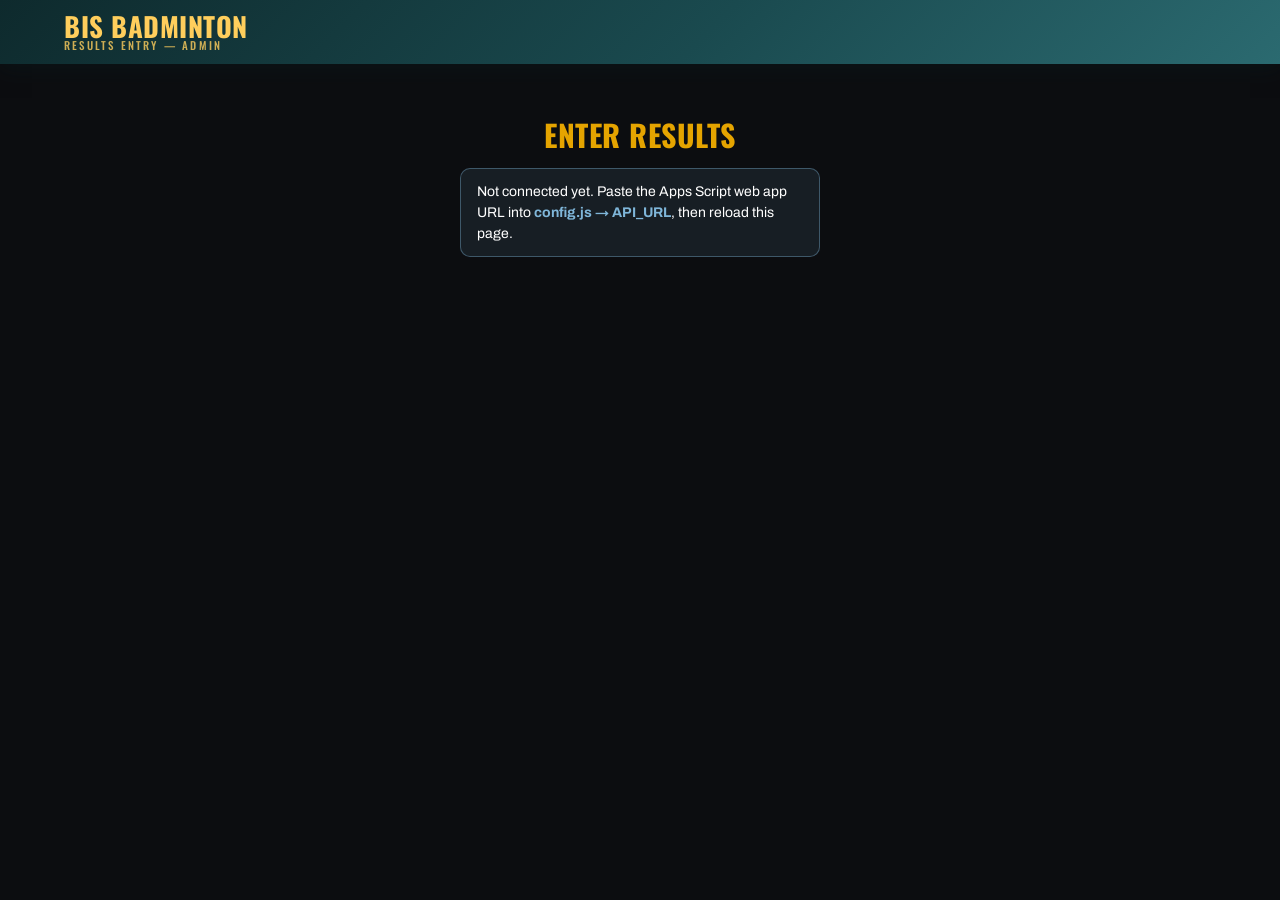
==== admin.html @ a0869723 "Add files via upload" ====
<!DOCTYPE html>
<html lang="en">
<head>
<meta charset="UTF-8">
<meta name="viewport" content="width=device-width, initial-scale=1.0, viewport-fit=cover">
<meta name="robots" content="noindex, nofollow">
<title>Badminton — Enter Results</title>
<link rel="icon" href="data:image/svg+xml,<svg xmlns='http://www.w3.org/2000/svg' viewBox='0 0 100 100'><text y='.9em' font-size='90'>🏸</text></svg>">
<link rel="stylesheet" href="styles.css">
<script src="config.js"></script>
<style>
  .page-wrap { max-width: 640px; padding-top: 16px; padding-bottom: 120px; }
  .adm-bar { display: flex; align-items: center; gap: 8px; margin-bottom: 14px; flex-wrap: wrap; }
  .adm-bar .refresh-bar { margin: 0; flex: 1; min-width: 0; }
  .btn {
    font-family: 'Oswald', sans-serif; font-weight: 600; letter-spacing: 1.2px; text-transform: uppercase;
    border-radius: 12px; border: 1px solid var(--border-court); background: var(--surface2); color: var(--white);
    padding: 12px 16px; font-size: 14px; cursor: pointer; -webkit-tap-highlight-color: transparent;
  }
  .btn:disabled { opacity: 0.5; }
  .btn.sm { padding: 7px 11px; font-size: 12px; border-radius: 9px; }
  .btn.gold { background: var(--gold); color: #0C0D10; border-color: var(--gold); }
  .btn.ghost { background: transparent; }
  .btn.danger { color: #FF8A8C; border-color: rgba(240,89,91,0.45); background: transparent; }
  .btn.block { width: 100%; padding: 15px 16px; font-size: 16px; }

  .pin-box { max-width: 360px; margin: 40px auto; text-align: center; }
  .pin-box input {
    width: 100%; font-size: 28px; letter-spacing: 8px; text-align: center; padding: 14px; margin: 16px 0 12px;
    border-radius: 12px; border: 1px solid var(--border-court); background: var(--surface); color: var(--white);
    font-family: 'Oswald', sans-serif;
  }
  .err { color: #FF8A8C; font-size: 14px; margin-top: 8px; min-height: 20px; }

  .cat-grid { display: grid; grid-template-columns: repeat(3, 1fr); gap: 7px; margin-bottom: 16px; }
  .cat-btn {
    text-align: left; padding: 9px 10px; border-radius: 11px; cursor: pointer; min-width: 0;
    background: var(--surface); border: 1px solid var(--border-court); color: var(--white);
    font-family: 'Archivo', sans-serif; -webkit-tap-highlight-color: transparent;
  }
  .cat-btn b { display: block; font-size: 15px; font-weight: 800; white-space: nowrap; }
  .cat-btn span { font-family: 'Oswald', sans-serif; font-size: 11px; letter-spacing: 1.2px; text-transform: uppercase; color: var(--dim); }
  .cat-btn.progress span { color: #FF8A8C; }
  .cat-btn.complete span { color: var(--gold-light); }
  .cat-btn.sel { border-color: var(--gold); box-shadow: 0 0 0 1px var(--gold) inset; background: rgba(229,164,0,0.10); }
  .cat-btn.postponed { opacity: 0.55; }

  .group-label {
    font-family: 'Oswald', sans-serif; font-size: 12px; font-weight: 600; letter-spacing: 2px;
    text-transform: uppercase; color: var(--gold-light); margin: 22px 0 10px;
  }
  .ecard { background: var(--surface); border: 1px solid var(--border-court); border-radius: 14px; padding: 13px; margin-bottom: 12px; }
  .ecard.editing { border-color: var(--gold); box-shadow: 0 0 0 1px rgba(229,164,0,0.4); }
  .ecard-meta { font-family: 'Oswald', sans-serif; font-size: 12px; letter-spacing: 1.3px; text-transform: uppercase; color: var(--dim); margin-bottom: 9px; display: flex; gap: 8px; }
  .ecard-meta b { color: var(--white); font-weight: 600; }
  .ecard-meta .right { margin-left: auto; }
  .hint { font-size: 12px; color: var(--dim); margin: 0 0 7px 2px; }
  .pbtn {
    display: flex; align-items: center; gap: 10px; width: 100%; min-height: 54px;
    padding: 10px 14px; border-radius: 12px; cursor: pointer; text-align: left;
    background: var(--bg); border: 1px solid rgba(255,255,255,0.12); color: var(--white);
    font-family: 'Archivo', sans-serif; font-size: 17px; font-weight: 700; -webkit-tap-highlight-color: transparent;
  }
  .pbtn + .pbtn { margin-top: 8px; }
  .pbtn .nm { flex: 1; min-width: 0; overflow-wrap: anywhere; }
  .pbtn.sel { background: rgba(255,206,92,0.16); border: 2px solid var(--gold); }
  .pbtn.dim { opacity: 0.45; }
  .pbtn .chk { width: 24px; color: var(--gold); font-weight: 900; flex-shrink: 0; }
  .editor { margin-top: 12px; padding-top: 12px; border-top: 1px dashed var(--border-court); }
  .seg { display: flex; gap: 6px; margin-bottom: 12px; }
  .seg button { flex: 1; }
  .seg .on { background: rgba(229,164,0,0.18); border-color: var(--gold); color: var(--gold-light); }
  .score-row { display: flex; align-items: center; gap: 10px; margin-bottom: 12px; }
  .score-row label { font-size: 12px; color: var(--dim); display: block; margin-bottom: 4px; }
  .score-row .f { flex: 1; }
  .score-row input {
    width: 100%; font-family: 'Oswald', sans-serif; font-size: 24px; text-align: center; padding: 10px 6px;
    border-radius: 10px; border: 1px solid var(--border-court); background: var(--bg); color: var(--white);
  }
  .score-row .dash { font-family: 'Oswald', sans-serif; font-size: 24px; color: var(--dim); padding-top: 18px; }
  .row-btns { display: flex; gap: 8px; margin-top: 10px; }
  .row-btns .btn { flex: 1; }
  .linkish { background: none; border: none; color: var(--dim); text-decoration: underline; font-size: 13px; margin-top: 12px; cursor: pointer; padding: 6px 0; font-family: 'Archivo', sans-serif; }
  .problem { color: #FF8A8C; font-size: 13px; margin-bottom: 8px; }
  .done-actions { display: flex; gap: 8px; margin-top: 10px; }
  .done-actions .btn { flex: 1; }
  .auto-note { font-size: 12px; color: var(--dim); margin-top: 8px; }

  .toast {
    position: fixed; left: 12px; right: 12px; bottom: calc(14px + env(safe-area-inset-bottom)); z-index: 200;
    max-width: 616px; margin: 0 auto; background: #1E2A22; border: 1px solid rgba(34,184,114,0.6);
    border-radius: 14px; padding: 12px 14px; display: flex; align-items: center; gap: 10px;
    box-shadow: 0 8px 30px rgba(0,0,0,0.5); font-size: 14px;
  }
  .toast.bad { background: #2A1A1B; border-color: rgba(240,89,91,0.6); }
  .toast .msg { flex: 1; }
  .busy-veil { position: fixed; inset: 0; background: rgba(0,0,0,0.35); z-index: 150; display: none; }
  .busy-veil.on { display: block; }
  details.issues { background: rgba(240,89,91,0.08); border: 1px solid rgba(240,89,91,0.35); border-radius: 10px; padding: 10px 12px; margin-bottom: 14px; font-size: 13px; }
  details.issues summary { cursor: pointer; font-weight: 700; }
  details.issues div { margin-top: 6px; color: var(--white); }
  details.info { background: rgba(127,182,217,0.08); border-color: rgba(127,182,217,0.35); }
</style>
</head>
<body>
<header class="site-header"><div class="header-inner">
  <a class="header-logo" href="index.html">BIS Badminton<span>Results entry — admin</span></a>
</div></header>

<div class="page-wrap" id="app"></div>
<div class="busy-veil" id="veil"></div>
<div id="toast-slot"></div>

<script src="seed.js"></script>
<script src="engine.js"></script>
<script src="app.js"></script>
<script>
var C = APP.C, esc = APP.esc;
var PIN_KEY = 'bisbad_pin', CAT_KEY = 'bisbad_admin_cat';
var PIN = APP.lsGet(PIN_KEY) || '';
var DATA = null, MODEL = null, SOURCE = '';
var CAT = APP.lsGet(CAT_KEY) || '';
var EDIT = null;          // { id, winner, outcome, w, l }
var BUSY = false;
var app = document.getElementById('app');

// ── server calls ─────────────────────────────────────────────────────
function post(body) {
  body.pin = PIN;
  return fetch(C.API_URL, {
    method: 'POST', redirect: 'follow',
    headers: { 'Content-Type': 'text/plain;charset=utf-8' },
    body: JSON.stringify(body)
  }).then(function (r) { if (!r.ok) throw new Error('HTTP ' + r.status); return r.json(); });
}

function setBusy(on) { BUSY = on; document.getElementById('veil').className = 'busy-veil' + (on ? ' on' : ''); }

function refresh(quiet) {
  if (BUSY) return Promise.resolve();
  return APP.load().then(function (res) {
    if (EDIT && quiet) return;            // never re-render under someone's thumb
    DATA = res.data; SOURCE = res.source;
    draw();
  });
}

// ── PIN ──────────────────────────────────────────────────────────────
function drawPin(msg) {
  app.innerHTML =
    '<div class="pin-box"><div class="page-title" style="font-size:30px">Enter Results</div>' +
    (C.API_URL ? '<div class="hint">Admin PIN (from the Config tab of the Google Sheet)</div>' +
      '<input id="pin" type="password" inputmode="numeric" autocomplete="one-time-code" maxlength="12">' +
      '<button class="btn gold block" id="unlock">Unlock</button><div class="err" id="pin-err">' + esc(msg || '') + '</div>'
    : '<div class="notice" style="text-align:left">Not connected yet. Paste the Apps Script web app URL into <b>config.js → API_URL</b>, then reload this page.</div>') +
    '</div>';
  if (!C.API_URL) return;
  var inp = document.getElementById('pin');
  inp.focus();
  function go() {
    var v = inp.value.trim();
    if (!v) return;
    PIN = v;
    document.getElementById('unlock').disabled = true;
    document.getElementById('pin-err').textContent = 'Checking…';
    post({ action: 'ping' }).then(function (r) {
      if (r.ok) { APP.lsSet(PIN_KEY, PIN); DATA = r.data; SOURCE = 'live'; draw(); }
      else { PIN = ''; drawPin(r.error || 'Wrong PIN'); }
    }).catch(function () { PIN = ''; drawPin('Could not reach the Google Sheet. Check the connection and try again.'); });
  }
  document.getElementById('unlock').onclick = go;
  inp.onkeydown = function (e) { if (e.key === 'Enter') go(); };
}

// ── MAIN VIEW ────────────────────────────────────────────────────────
function draw() {
  if (!PIN || !C.API_URL) return drawPin();
  MODEL = BADM.build(DATA);
  var cats = MODEL.categories.filter(function (c) { return c.kind === 'bracket'; });
  if (!CAT || !MODEL.byName[CAT.toLowerCase()] || MODEL.byName[CAT.toLowerCase()].kind !== 'bracket') {
    var live = cats.filter(function (c) { return c.state === 'progress'; })[0];
    var next = cats.filter(function (c) { return c.state === 'upcoming'; })[0];
    CAT = (live || next || cats[0]).name;
  }
  var cat = MODEL.byName[CAT.toLowerCase()];

  var h = '';
  h += '<div class="adm-bar"><div class="refresh-bar"><span class="live-dot ' + (SOURCE === 'live' ? '' : 'err') + '"></span><span>' +
    (SOURCE === 'live' ? 'Connected · ' + new Date().toLocaleTimeString([], { hour: 'numeric', minute: '2-digit' }) : 'Not connected — showing last copy') +
    '</span></div><button class="btn sm ghost" id="reload">↻ Refresh</button><a class="btn sm ghost" href="index.html" style="text-decoration:none">Site</a></div>';

  // Sheet problems (houses summarised)
  var errs = MODEL.issues.filter(function (i) { return i.level === 'error' && !/has no house, so/.test(i.msg); });
  var noHouse = MODEL.issues.filter(function (i) { return /has no house yet/.test(i.msg); });
  if (errs.length) {
    h += '<details class="issues" open><summary>⚠️ ' + errs.length + ' problem' + (errs.length > 1 ? 's' : '') + ' in the Sheet</summary>' +
      errs.map(function (i) { return '<div>• ' + esc((i.category ? i.category + ': ' : '') + i.msg) + '</div>'; }).join('') + '</details>';
  }
  if (noHouse.length) {
    h += '<details class="issues info"><summary>🏠 ' + noHouse.length + ' player' + (noHouse.length > 1 ? 's' : '') + ' still need a house in the Sheet</summary>' +
      noHouse.map(function (i) { return '<div>• ' + esc(i.category + ': ' + i.msg.replace(' has no house yet.', '')) + '</div>'; }).join('') +
      '<div style="color:var(--dim)">Results can still be entered. Points only count once the house is filled in.</div></details>';
  }

  h += '<div class="cat-grid">' + cats.map(function (c) {
    var sub = c.state === 'postponed' ? 'Postponed' : c.state === 'complete' ? 'Done ✓' : c.played + '/' + c.total;
    var t = c.state === 'postponed' || c.state === 'complete' ? '' : String(c.session || '').replace(/\s*(AM|PM|Noon)$/i, '');
    return '<button class="cat-btn ' + c.state + (c.name === CAT ? ' sel' : '') + '" data-cat="' + esc(c.name) + '"><b>' + esc(c.name) + '</b><span>' +
      (t ? esc(t) + ' · ' : '') + sub + '</span></button>';
  }).join('') + '</div>';

  h += catView(cat);
  app.innerHTML = h;
  wire();
}

function catView(c) {
  var h = '<div class="cat-card"><div class="cat-card-top"><span class="cat-card-name">' + esc(c.name) + '</span>' + APP.stateBadge(c) + '</div>' +
    '<div class="cat-card-info">' + c.played + ' of ' + c.total + ' matches entered</div></div>';
  if (c.postponed) {
    return h + '<div class="notice">This category is marked <b>POSTPONED</b> in the Categories tab of the Sheet. Clear that cell when it is rescheduled to enter results here.</div>';
  }
  if (c.state === 'complete') {
    h += '<div class="podium">' + c.podium.map(function (p) {
      return '<div class="pod p' + p.pos + '"><span class="md">' + APP.medal(p.pos) + '</span><span class="who"><span class="nm">' + APP.pname(p.player) +
        '</span><span class="sub">' + (p.player.house || 'House not set') + '</span></span><span class="pt">+' + p.pts + '</span></div>';
    }).join('') + '</div>';
  }
  var ready = c.matches.filter(function (m) { return m.status === 'ready'; });
  var waiting = c.matches.filter(function (m) { return m.status === 'waiting'; });
  var done = c.matches.filter(function (m) { return m.status === 'done'; });

  h += '<div class="group-label">Ready to play (' + ready.length + ')</div>';
  h += ready.length ? ready.map(readyCard).join('') : '<div class="empty">' + (c.state === 'complete' ? 'Category finished 🎉' : 'Nothing ready — waiting on results below.') + '</div>';
  if (waiting.length) {
    h += '<div class="group-label">Waiting for earlier results (' + waiting.length + ')</div>';
    h += '<div class="match-list">' + waiting.map(function (m) { return APP.matchCard(m); }).join('') + '</div>';
  }
  if (done.length) {
    h += '<div class="group-label">Done (' + done.length + ')</div>';
    h += done.slice().reverse().map(function (m) {
      return EDIT && EDIT.id === m.id ? readyCard(m) : doneCard(m);
    }).join('');
  }
  return h;
}

function ruleText(m) { return m.rk === '3p' ? '' : APP.roundRule(m.rk); }

function readyCard(m) {
  var ed = EDIT && EDIT.id === m.id ? EDIT : null;
  var h = '<div class="ecard' + (ed ? ' editing' : '') + '" id="card-' + esc(m.id) + '">' +
    '<div class="ecard-meta"><b>' + esc(m.label) + '</b><span>' + esc(m.rk === 'f' || m.rk === '3p' ? '' : m.round) + '</span><span class="right">' + esc(ruleText(m)) + '</span></div>';
  if (m.problem) h += '<div class="problem">⚠️ ' + esc(m.problem) + ' Enter the correct result.</div>';
  h += '<div class="hint">Tap the winner</div>';
  ['a', 'b'].forEach(function (k) {
    var p = m[k];
    var sel = ed && ed.outcome !== 'double' && ed.winner && BADM.key(ed.winner) === p.key;
    var dim = ed && ed.winner && !sel;
    h += '<button class="pbtn' + (sel ? ' sel' : '') + (dim ? ' dim' : '') + '" data-pick="' + esc(m.id) + '" data-name="' + esc(p.name) + '">' +
      '<span class="chk">' + (sel ? '✓' : '') + '</span><span class="nm ' + APP.hcls(p.house) + '">' + esc(p.name) + '</span>' + APP.houseTag(p.house) + '</button>';
  });
  if (ed && ed.winner) h += editor(m, ed);
  else if (ed && ed.outcome === 'double') h += doubleEditor(m);
  else h += '<button class="linkish" data-double="' + esc(m.id) + '">Neither player turned up</button>';
  return h + '</div>';
}

function editor(m, ed) {
  var loser = BADM.key(m.a.name) === BADM.key(ed.winner) ? m.b : m.a;
  return '<div class="editor">' +
    '<div class="seg"><button class="btn sm' + (ed.outcome === 'played' ? ' on' : '') + '" data-outcome="played">Played</button>' +
    '<button class="btn sm' + (ed.outcome === 'walkover' ? ' on' : '') + '" data-outcome="walkover">Walkover</button></div>' +
    (ed.outcome === 'played'
      ? '<div class="score-row"><div class="f"><label>' + esc(firstName(ed.winner)) + ' (winner)</label><input id="sw" type="number" inputmode="numeric" pattern="[0-9]*" min="0" max="30" placeholder="—" value="' + esc(ed.w) + '"></div>' +
        '<div class="dash">–</div><div class="f"><label>' + esc(firstName(loser.name)) + '</label><input id="sl" type="number" inputmode="numeric" pattern="[0-9]*" min="0" max="30" placeholder="—" value="' + esc(ed.l) + '"></div></div>' +
        '<div class="hint">Score is optional — leave blank if you don\'t have it.</div>'
      : '<div class="hint">' + esc(loser.name) + ' did not turn up / could not play. ' + esc(ed.winner) + ' goes through.</div>') +
    '<div class="err" id="edit-err"></div>' +
    '<button class="btn gold block" id="save">Save · ' + esc(ed.winner) + ' wins</button>' +
    '<div class="row-btns"><button class="btn ghost" id="cancel">Cancel</button></div></div>';
}

function doubleEditor(m) {
  return '<div class="editor"><div class="hint">Both players absent: nobody goes through from ' + esc(m.label) +
    '. Their next opponent will go through automatically.</div><div class="err" id="edit-err"></div>' +
    '<button class="btn gold block" id="save">Save · neither player turned up</button>' +
    '<div class="row-btns"><button class="btn ghost" id="cancel">Cancel</button></div></div>';
}

function doneCard(m) {
  var h = '<div class="ecard" id="card-' + esc(m.id) + '">' + APP.matchCard(m).replace('class="mcard', 'style="border:none;padding:0;background:none" class="mcard');
  if (m.hasStored) {
    h += '<div class="done-actions"><button class="btn sm" data-change="' + esc(m.id) + '">Change</button>' +
      '<button class="btn sm danger" data-undo="' + esc(m.id) + '">Undo</button></div>';
  } else {
    h += '<div class="auto-note">Decided automatically (' + (m.how === 'empty' ? 'no players' : 'opponent had a bye / no-show') + ').</div>';
  }
  return h + '</div>';
}

function firstName(n) { return String(n || '').split(' ')[0]; }

// ── interactions ─────────────────────────────────────────────────────
function wire() {
  var rl = document.getElementById('reload');
  if (rl) rl.onclick = function () { EDIT = null; refresh(false); };
  app.querySelectorAll('[data-cat]').forEach(function (b) {
    b.onclick = function () {
      CAT = b.getAttribute('data-cat'); APP.lsSet(CAT_KEY, CAT); EDIT = null; draw();
      window.scrollTo({ top: 0 });
    };
  });
  app.querySelectorAll('[data-pick]').forEach(function (b) {
    b.onclick = function () {
      var id = b.getAttribute('data-pick'), name = b.getAttribute('data-name');
      if (EDIT && EDIT.id === id && EDIT.winner === name) return;
      var keep = EDIT && EDIT.id === id ? EDIT : null;
      EDIT = { id: id, winner: name, outcome: keep && keep.outcome !== 'double' ? keep.outcome : 'played', w: keep ? keep.w : '', l: keep ? keep.l : '' };
      draw(); scrollToCard(id);
    };
  });
  app.querySelectorAll('[data-double]').forEach(function (b) {
    b.onclick = function () { EDIT = { id: b.getAttribute('data-double'), winner: '', outcome: 'double', w: '', l: '' }; draw(); scrollToCard(EDIT.id); };
  });
  app.querySelectorAll('[data-outcome]').forEach(function (b) {
    b.onclick = function () { keepScores(); EDIT.outcome = b.getAttribute('data-outcome'); draw(); scrollToCard(EDIT.id); };
  });
  app.querySelectorAll('[data-change]').forEach(function (b) {
    b.onclick = function () { changeResult(b.getAttribute('data-change')); };
  });
  app.querySelectorAll('[data-undo]').forEach(function (b) {
    b.onclick = function () { undo(b.getAttribute('data-undo')); };
  });
  var cancel = document.getElementById('cancel');
  if (cancel) cancel.onclick = function () { EDIT = null; draw(); };
  var save = document.getElementById('save');
  if (save) save.onclick = doSave;
}

function scrollToCard(id) {
  var el = document.getElementById('card-' + id);
  if (el && el.scrollIntoView) el.scrollIntoView({ block: 'nearest', behavior: 'smooth' });
}

function keepScores() {
  var w = document.getElementById('sw'), l = document.getElementById('sl');
  if (w) EDIT.w = w.value.trim();
  if (l) EDIT.l = l.value.trim();
}

function rowOf(id) {
  for (var i = 0; i < DATA.matches.length; i++) if (DATA.matches[i].match_id === id) return DATA.matches[i];
  return {};
}

// Later matches whose saved results would be wiped by this change.
function affected(m, newWinnerKey, newDouble) {
  var cur = m.decided ? (m.how === 'double' || m.how === 'empty' ? 'none' : m.winner.key) : 'undecided';
  var next = newDouble ? 'none' : newWinnerKey;
  if (cur === next) return [];
  return BADM.dependents(MODEL, m.id).filter(function (d) { return d.hasStored; });
}

function describe(d) {
  if (d.how === 'double') return d.label + ' (both absent)';
  return d.label + ' (' + (d.winner && d.winner.name ? d.winner.name + ' won' : 'result') + ')';
}

function doSave() {
  if (!EDIT) return;
  keepScores();
  var m = MODEL.matchById[EDIT.id];
  var errEl = document.getElementById('edit-err');
  var body = { action: 'setResult', matchId: m.id, outcome: EDIT.outcome, expect: BADM.storedSig(rowOf(m.id)) };
  if (EDIT.outcome !== 'double') body.winner = EDIT.winner;
  if (EDIT.outcome === 'played') {
    var chk = BADM.checkScore(m.rk, EDIT.w, EDIT.l);
    if (!chk.ok) { errEl.textContent = chk.error; return; }
    if (chk.warn && !confirm(chk.warn + '\n\nSave anyway?')) return;
    if (!chk.empty) { body.wPts = Number(EDIT.w); body.lPts = Number(EDIT.l); }
  }
  var deps = affected(m, EDIT.outcome === 'double' ? null : BADM.key(EDIT.winner), EDIT.outcome === 'double');
  if (deps.length && !confirm('This changes who goes through, so these later results will be cleared and need re-entering:\n\n• ' +
      deps.map(describe).join('\n• ') + '\n\nContinue?')) return;
  send(body);
}

function changeResult(id) {
  var m = MODEL.matchById[id];
  if (m.how === 'double') EDIT = { id: id, winner: '', outcome: 'double', w: '', l: '' };
  else EDIT = { id: id, winner: m.winner.name, outcome: m.how === 'walkover' ? 'walkover' : 'played', w: m.wPts === null ? '' : String(m.wPts), l: m.lPts === null ? '' : String(m.lPts) };
  draw();
  scrollToCard(id);
}

function undo(id) {
  var m = MODEL.matchById[id];
  var deps = BADM.dependents(MODEL, id).filter(function (d) { return d.hasStored; });
  var msg = 'Undo ' + m.category + ' ' + m.label + ' (' + (m.how === 'double' ? 'both absent' : m.winner.name + ' won') + ')?';
  if (deps.length) msg += '\n\nThese later results depend on it and will also be cleared:\n• ' + deps.map(describe).join('\n• ');
  if (!confirm(msg)) return;
  send({ action: 'clearResult', matchId: id, expect: BADM.storedSig(rowOf(id)) });
}

function send(body) {
  document.getElementById('toast-slot').innerHTML = '';   // an old toast's Undo must not be tappable mid-save
  setBusy(true);
  var save = document.getElementById('save');
  if (save) { save.disabled = true; save.textContent = 'Saving…'; }
  post(body).then(function (r) {
    setBusy(false);
    if (r.code === 'PIN' || r.code === 'NOPIN') { APP.lsDel(PIN_KEY); PIN = ''; drawPin(r.error); return; }
    if (r.data) { DATA = r.data; SOURCE = 'live'; }
    if (r.ok) {
      var id = body.matchId;
      EDIT = null; draw();
      var extra = r.cleared && r.cleared.length ? ' · cleared ' + r.cleared.map(function (c) { return c.label; }).join(', ') : '';
      toast('✓ Saved — ' + (r.message || '') + extra, body.action === 'setResult' ? id : null);
    } else if (r.code === 'STALE') {
      EDIT = null; draw();
      toast(r.error, null, true);
    } else {
      if (save) { save.disabled = false; save.textContent = 'Try again'; }
      var e = document.getElementById('edit-err');
      if (e) e.textContent = r.error || 'Not saved.'; else toast(r.error || 'Not saved.', null, true);
    }
  }).catch(function () {
    setBusy(false);
    if (save) { save.disabled = false; save.textContent = 'Try again'; }
    var e = document.getElementById('edit-err');
    var msg = 'Not saved — no connection. Check your signal and tap again.';
    if (e) e.textContent = msg; else toast(msg, null, true);
  });
}

var toastTimer = null;
function toast(msg, undoId, bad) {
  var slot = document.getElementById('toast-slot');
  slot.innerHTML = '<div class="toast' + (bad ? ' bad' : '') + '"><span class="msg">' + esc(msg) + '</span>' +
    (undoId ? '<button class="btn sm" id="t-undo">Undo</button>' : '') + '<button class="btn sm ghost" id="t-x">✕</button></div>';
  document.getElementById('t-x').onclick = function () { slot.innerHTML = ''; };
  var u = document.getElementById('t-undo');
  if (u) u.onclick = function () { slot.innerHTML = ''; undo(undoId); };
  clearTimeout(toastTimer);
  toastTimer = setTimeout(function () { slot.innerHTML = ''; }, bad ? 12000 : 8000);
}

// ── start ────────────────────────────────────────────────────────────
if (PIN && C.API_URL) { app.innerHTML = '<div class="empty" style="margin-top:30px">Loading…</div>'; refresh(false); }
else drawPin();
setInterval(function () { if (PIN && !document.hidden && !EDIT && !BUSY) refresh(true); }, 30000);
document.addEventListener('visibilitychange', function () { if (!document.hidden && PIN && !EDIT && !BUSY) refresh(true); });
</script>
</body>
</html>
---- styles.css ----
@import url('https://fonts.googleapis.com/css2?family=Oswald:wght@400;500;600;700&family=Archivo:wght@400;500;600;700;800;900&display=swap');

/* Same system as the Football site; the green is swapped for a muted
   court-teal so no house colour dominates. */
:root {
  --gold: #E5A400;
  --gold-light: #FFCE5C;
  --gold-dark: #A87400;

  --court-dark: #0E2A2D;
  --court: #1A4A4F;
  --court-light: #2B6A70;

  /* House colours — identical across all BIS sites */
  --alpha: #F0595B;
  --beta:  #22B872;
  --gamma: #3596DE;

  --bg: #0C0D10;
  --surface: #15181C;
  --surface2: #1B1F24;
  --border: rgba(229,164,0,0.20);
  --border-soft: rgba(255,255,255,0.10);
  --border-court: rgba(126,172,175,0.30);
  --line-court: rgba(126,172,175,0.18);

  --text: #FFFFFF;
  --dim: #8E97A3;
  --white: #FFFFFF;
  --live: #F0595B;
  --info: #7FB6D9;
}

* { margin: 0; padding: 0; box-sizing: border-box; }
html { -webkit-text-size-adjust: 100%; }
body {
  font-family: 'Archivo', sans-serif;
  background: var(--bg);
  color: var(--text);
  min-height: 100vh;
  line-height: 1.5;
  -webkit-font-smoothing: antialiased;
  overflow-x: hidden;
}
a { color: inherit; }

/* ── HEADER ── */
.site-header {
  background: linear-gradient(135deg, var(--court-dark) 0%, var(--court) 55%, var(--court-light) 100%);
  position: sticky; top: 0; z-index: 100;
  box-shadow: 0 4px 20px rgba(8,26,28,0.5);
}
.header-inner {
  max-width: 1200px; margin: 0 auto; padding: 12px 24px;
  display: flex; align-items: center; gap: 20px;
}
.header-logo {
  font-family: 'Oswald', sans-serif;
  font-size: 27px; font-weight: 700; color: var(--gold-light);
  letter-spacing: 0.5px; line-height: 1.05; text-transform: uppercase; text-decoration: none;
}
.header-logo span {
  display: block; font-size: 11px; font-weight: 500; letter-spacing: 2.2px;
  text-transform: uppercase; color: rgba(255,206,92,0.8);
}
.header-date {
  font-family: 'Oswald', sans-serif; font-size: 12px; font-weight: 400;
  letter-spacing: 1.6px; text-transform: uppercase; color: rgba(255,255,255,0.85);
  margin-left: auto; text-align: right; line-height: 1.5;
}

/* ── NAV ── */
.site-nav { background: var(--surface); border-bottom: 2px solid var(--border-court); }
.nav-inner { max-width: 1200px; margin: 0 auto; padding: 0 24px; display: flex; gap: 4px; }
.nav-link {
  font-family: 'Oswald', sans-serif; font-size: 13px; font-weight: 500;
  letter-spacing: 1.6px; text-transform: uppercase; color: var(--white);
  text-decoration: none; padding: 14px 18px;
  border-bottom: 3px solid transparent; transition: all 0.2s; white-space: nowrap;
}
.nav-link:hover { color: var(--gold-light); border-bottom-color: rgba(229,164,0,0.45); }
.nav-link.active { color: var(--gold); font-weight: 600; border-bottom-color: var(--gold); }

/* ── PAGE ── */
.page-wrap { max-width: 1200px; margin: 0 auto; padding: 30px 24px 70px; }
.page-title {
  font-family: 'Oswald', sans-serif; font-size: 40px; font-weight: 700;
  color: var(--gold); letter-spacing: 0.5px; line-height: 1;
  text-transform: uppercase; margin-bottom: 18px;
}
.page-subtitle {
  font-size: 13px; color: var(--dim); letter-spacing: 1.2px;
  text-transform: uppercase; margin: -10px 0 22px;
}

.refresh-bar {
  display: flex; align-items: center; gap: 8px; margin: -6px 0 22px;
  font-family: 'Oswald', sans-serif; font-size: 11px; letter-spacing: 1.4px;
  text-transform: uppercase; color: var(--dim);
}
.live-dot { width: 8px; height: 8px; border-radius: 50%; background: var(--beta); flex-shrink: 0; animation: pulse 2s infinite; }
.live-dot.off { background: var(--dim); animation: none; }
.live-dot.err { background: var(--live); }
@keyframes pulse { 0%,100% { opacity: 1; } 50% { opacity: 0.35; } }

/* ── SECTION BAR ── */
.section-head {
  background: linear-gradient(135deg, #132E31, #193D41);
  border-left: 3px solid var(--gold);
  border-radius: 8px;
  font-family: 'Oswald', sans-serif;
  font-size: 14px; font-weight: 600; letter-spacing: 2.2px;
  text-transform: uppercase; color: var(--gold-light);
  padding: 13px 16px; margin: 42px 0 16px;
  display: flex; align-items: center; gap: 10px;
}
.section-head.first { margin-top: 0; }
.section-head .aside {
  margin-left: auto; font-size: 11px; font-weight: 500; letter-spacing: 1.4px; color: var(--dim);
}
.section-head a.aside { color: var(--gold-light); text-decoration: none; }

/* ── HOUSE COLOURS ── */
.h-Alpha { color: var(--alpha); }
.h-Beta  { color: var(--beta); }
.h-Gamma { color: var(--gamma); }
.h-none  { color: var(--white); }

.house-tag {
  font-family: 'Oswald', sans-serif; font-size: 10px; font-weight: 600;
  letter-spacing: 1.2px; text-transform: uppercase;
  padding: 2px 7px; border-radius: 6px; white-space: nowrap; flex-shrink: 0;
}
.ht-Alpha { background: rgba(240,89,91,0.16);  color: var(--alpha); border: 1px solid rgba(240,89,91,0.4); }
.ht-Beta  { background: rgba(34,184,114,0.16); color: var(--beta);  border: 1px solid rgba(34,184,114,0.4); }
.ht-Gamma { background: rgba(53,150,222,0.16); color: var(--gamma); border: 1px solid rgba(53,150,222,0.4); }
.ht-none  { background: rgba(255,255,255,0.05); color: var(--dim); border: 1px dashed var(--border-soft); }

/* ── STATUS BADGES ── */
.status-badge {
  font-family: 'Oswald', sans-serif; font-size: 10px; font-weight: 600;
  letter-spacing: 1.4px; text-transform: uppercase;
  padding: 4px 10px; border-radius: 10px; white-space: nowrap; flex-shrink: 0;
}
.st-completed { background: rgba(229,164,0,0.16);  color: var(--gold-light); border: 1px solid rgba(229,164,0,0.45); }
.st-progress  { background: rgba(240,89,91,0.14);  color: #FF8A8C; border: 1px solid rgba(240,89,91,0.42); }
.st-upcoming  { background: rgba(255,255,255,0.06); color: var(--dim);  border: 1px solid var(--border-soft); }
.st-postponed { background: rgba(127,182,217,0.12); color: var(--info); border: 1px solid rgba(127,182,217,0.4); }
.st-single    { background: rgba(255,255,255,0.06); color: var(--white); border: 1px solid var(--border-soft); }

/* ── CALLOUTS ── */
.notice {
  background: rgba(127,182,217,0.10); border: 1px solid rgba(127,182,217,0.38);
  border-radius: 10px; padding: 12px 16px; margin-bottom: 20px;
  font-size: 14px; color: var(--white);
}
.notice b { color: var(--info); }
.data-warning {
  background: rgba(240,89,91,0.10); border: 1px solid rgba(240,89,91,0.4);
  border-radius: 10px; padding: 12px 16px; margin-bottom: 18px;
  font-size: 13px; color: var(--white);
}
.data-warning strong { color: var(--live); }
.empty {
  text-align: center; padding: 30px 20px;
  color: var(--dim); font-size: 14px;
  border: 1px dashed var(--border-soft); border-radius: 12px;
}

/* ── HERO (with faint court lines) ── */
.hero {
  position: relative; overflow: hidden;
  background: linear-gradient(160deg, #132E31 0%, #0C0D10 100%);
  border: 1px solid var(--border-court);
  border-radius: 16px; padding: 30px 28px; margin-bottom: 26px;
}
.hero::before {
  content: ''; position: absolute; top: 14px; bottom: 14px; right: 18px; width: 46%;
  border: 1px solid var(--line-court); border-radius: 2px;
  background:
    linear-gradient(var(--line-court), var(--line-court)) 50% 0 / 1px 100% no-repeat,
    linear-gradient(90deg, var(--line-court), var(--line-court)) 0 22% / 100% 1px no-repeat,
    linear-gradient(90deg, var(--line-court), var(--line-court)) 0 78% / 100% 1px no-repeat;
  pointer-events: none;
}
.hero > * { position: relative; }
.hero-label {
  font-family: 'Oswald', sans-serif; font-size: 11px; font-weight: 600;
  letter-spacing: 3px; text-transform: uppercase; color: var(--gold); margin-bottom: 10px;
}
.hero-title {
  font-family: 'Oswald', sans-serif; font-size: 46px; font-weight: 700;
  color: var(--white); line-height: 1; letter-spacing: 1px;
  text-transform: uppercase; margin-bottom: 12px;
}
.hero-sub { color: var(--dim); font-size: 14px; }

/* ── SCOREBOARD ── */
.scoreboard { display: grid; gap: 13px; }
@media (min-width: 780px) { .scoreboard { grid-template-columns: repeat(3, 1fr); } }
.score-card {
  border-radius: 14px; padding: 16px 20px;
  display: flex; align-items: center; gap: 16px; position: relative;
}
.score-card.leader {
  border-color: var(--gold) !important;
  box-shadow: 0 0 0 1px rgba(229,164,0,0.4), 0 0 24px rgba(229,164,0,0.3);
}
.score-card.leader::before {
  content: ''; position: absolute; top: 0; left: 14px; right: 14px; height: 3px;
  background: linear-gradient(90deg, transparent, var(--gold), transparent);
  border-radius: 0 0 3px 3px;
}
.sc-Alpha { background: linear-gradient(120deg, rgba(240,89,91,0.24), rgba(240,89,91,0.05)); border: 1px solid rgba(240,89,91,0.42); }
.sc-Beta  { background: linear-gradient(120deg, rgba(34,184,114,0.24), rgba(34,184,114,0.05)); border: 1px solid rgba(34,184,114,0.42); }
.sc-Gamma { background: linear-gradient(120deg, rgba(53,150,222,0.24), rgba(53,150,222,0.05)); border: 1px solid rgba(53,150,222,0.42); }
.sc-medal {
  width: 54px; height: 54px; flex-shrink: 0; border-radius: 12px; background: rgba(0,0,0,0.3);
  display: flex; align-items: center; justify-content: center; font-size: 30px; line-height: 1;
}
.sc-medal.blank { font-size: 0; }
.sc-text { flex: 1; min-width: 0; }
.sc-name {
  font-family: 'Oswald', sans-serif; font-size: 22px; font-weight: 600;
  letter-spacing: 4px; text-transform: uppercase; line-height: 1.1;
}
.sc-meta {
  font-family: 'Oswald', sans-serif; font-size: 12px; font-weight: 400;
  letter-spacing: 1.2px; color: var(--dim); margin-top: 4px;
}
.sc-pts { font-family: 'Oswald', sans-serif; font-size: 46px; font-weight: 700; line-height: 1; flex-shrink: 0; }
.legend {
  font-family: 'Oswald', sans-serif; font-size: 12px; letter-spacing: 1.2px;
  text-transform: uppercase; color: var(--dim); margin-top: 12px; line-height: 1.7;
}
.legend b { color: var(--gold); font-weight: 600; }

/* ── SCHEDULE ── */
.sched { display: grid; gap: 10px; }
.sched-row {
  background: var(--surface); border: 1px solid var(--border-court); border-radius: 12px;
  padding: 12px 14px; display: flex; gap: 14px; align-items: center;
}
.sched-time { width: 86px; flex-shrink: 0; font-family: 'Oswald', sans-serif; line-height: 1.2; }
.sched-time b { display: block; font-size: 17px; font-weight: 600; color: var(--white); }
.sched-time span { font-size: 11px; letter-spacing: 1px; color: var(--dim); text-transform: uppercase; }
.sched-cats { display: flex; flex-wrap: wrap; gap: 8px; flex: 1; min-width: 0; }
.cat-chip {
  display: inline-flex; align-items: center; gap: 8px; text-decoration: none;
  background: var(--bg); border: 1px solid var(--line-court); border-radius: 10px;
  padding: 7px 10px; font-size: 14px; font-weight: 700; color: var(--white);
}
.cat-chip:hover { border-color: var(--gold); }
.cat-chip .status-badge { padding: 3px 8px; font-size: 9.5px; }

/* ── MATCH CARDS (results + draws) ── */
.match-list { display: grid; gap: 12px; }
@media (min-width: 780px) { .match-list { grid-template-columns: repeat(auto-fill, minmax(320px, 1fr)); } }
.mcard {
  background: var(--surface); border: 1px solid var(--border-court);
  border-radius: 12px; padding: 12px 14px;
}
.mcard.done { border-color: rgba(126,172,175,0.38); }
.mcard.waiting { opacity: 0.72; }
.mcard-meta {
  display: flex; align-items: center; gap: 8px; margin-bottom: 9px;
  font-family: 'Oswald', sans-serif; font-size: 11px; letter-spacing: 1.3px;
  text-transform: uppercase; color: var(--dim);
}
.mcard-meta .cat { color: var(--white); font-weight: 600; font-size: 12px; }
.mcard-meta .right { margin-left: auto; }
.prow {
  display: flex; align-items: center; gap: 8px;
  padding: 7px 9px; border-radius: 8px; min-height: 38px;
}
.prow + .prow { margin-top: 4px; }
.prow .nm { font-size: 15.5px; font-weight: 700; flex: 1; min-width: 0; overflow-wrap: anywhere; }
.prow .sc { font-family: 'Oswald', sans-serif; font-size: 20px; font-weight: 700; color: var(--dim); flex-shrink: 0; min-width: 24px; text-align: right; }
.prow.win { background: rgba(255,206,92,0.12); border: 1px solid rgba(255,206,92,0.45); }
.prow.win .sc { color: var(--gold); }
.prow.lose { opacity: 0.55; border: 1px solid transparent; }
.prow.idle { background: rgba(255,255,255,0.03); border: 1px solid rgba(255,255,255,0.05); }
.prow .tick { color: var(--gold); font-weight: 800; flex-shrink: 0; }
.prow .pend { font-style: italic; color: var(--dim); font-weight: 500; font-size: 14px; }
.wo-tag {
  font-family: 'Oswald', sans-serif; font-size: 10px; font-weight: 600; letter-spacing: 1.2px;
  color: var(--gold-light); border: 1px solid rgba(255,206,92,0.5); border-radius: 6px; padding: 1px 6px; flex-shrink: 0;
}
.mcard-foot { font-family: 'Oswald', sans-serif; font-size: 11px; letter-spacing: 1.2px; color: var(--dim); margin-top: 8px; }

/* ── CATEGORY RESULTS GRID (home) ── */
.res-grid { display: grid; gap: 10px; }
@media (min-width: 680px) { .res-grid { grid-template-columns: repeat(auto-fill, minmax(300px, 1fr)); } }
.res-item {
  background: var(--surface); border: 1px solid var(--border-court); border-radius: 12px;
  padding: 12px 14px; text-decoration: none; display: block;
}
.res-item:hover { border-color: rgba(229,164,0,0.5); }
.res-item.complete { border-color: rgba(229,164,0,0.38); }
.res-head { display: flex; align-items: center; gap: 8px; margin-bottom: 4px; }
.res-cat { font-size: 16px; font-weight: 800; flex: 1; }
.pod-line { display: flex; align-items: center; gap: 8px; font-size: 14px; font-weight: 700; padding: 3px 0; }
.pod-line .md { width: 22px; flex-shrink: 0; text-align: center; }
.pod-line .nm { flex: 1; min-width: 0; }
.pod-line .pt { font-family: 'Oswald', sans-serif; color: var(--gold); font-size: 13px; flex-shrink: 0; }
.res-sub { font-size: 13px; color: var(--dim); }

/* ── FILTER CHIPS ── */
.filter-bar { display: flex; gap: 7px; flex-wrap: wrap; margin-bottom: 22px; }
.filter-btn {
  font-family: 'Oswald', sans-serif; font-size: 12px; font-weight: 500;
  letter-spacing: 1.2px; text-transform: uppercase;
  padding: 7px 13px; border-radius: 16px;
  border: 1px solid var(--border-court); background: transparent;
  color: var(--dim); cursor: pointer; transition: all 0.2s;
  display: inline-flex; align-items: center; gap: 6px;
}
.filter-btn:hover { border-color: var(--gold); color: var(--gold-light); }
.filter-btn.active { background: var(--gold); color: #0C0D10; border-color: var(--gold); font-weight: 600; }
.filter-btn .dot { width: 7px; height: 7px; border-radius: 50%; }
.dot-progress { background: var(--live); }
.dot-complete { background: var(--gold-light); }
.filter-btn.active .dot-complete { background: #0C0D10; }

/* ── DRAW ── */
.cat-card {
  background: linear-gradient(135deg, #132E31, #172F33);
  border: 1px solid var(--border-court); border-left: 3px solid var(--gold);
  border-radius: 12px; padding: 14px 16px; margin-bottom: 18px;
}
.cat-card-top { display: flex; align-items: center; gap: 10px; flex-wrap: wrap; }
.cat-card-name { font-family: 'Oswald', sans-serif; font-size: 26px; font-weight: 700; text-transform: uppercase; letter-spacing: 1px; flex: 1; }
.cat-card-info { font-size: 13px; color: var(--dim); margin-top: 4px; }
.podium { display: grid; gap: 8px; margin-bottom: 20px; }
@media (min-width: 680px) { .podium { grid-template-columns: repeat(3, 1fr); } }
.pod {
  border-radius: 12px; padding: 12px 14px; display: flex; align-items: center; gap: 12px;
  background: var(--surface); border: 1px solid var(--border-court);
}
.pod.p1 { border-color: rgba(229,164,0,0.55); background: linear-gradient(120deg, rgba(229,164,0,0.16), rgba(229,164,0,0.03)); }
.pod .md { font-size: 28px; line-height: 1; }
.pod .who { flex: 1; min-width: 0; }
.pod .who .nm { font-size: 16px; font-weight: 800; display: block; overflow-wrap: anywhere; }
.pod .who .sub { font-family: 'Oswald', sans-serif; font-size: 11px; letter-spacing: 1.2px; color: var(--dim); text-transform: uppercase; }
.pod .pt { font-family: 'Oswald', sans-serif; font-size: 22px; font-weight: 700; color: var(--gold); }

.bracket { display: grid; gap: 22px; }
@media (min-width: 1000px) {
  .bracket { grid-auto-flow: column; grid-auto-columns: minmax(250px, 1fr); align-items: start; overflow-x: auto; }
}
.round-head {
  font-family: 'Oswald', sans-serif; font-size: 12px; font-weight: 600; letter-spacing: 2px;
  text-transform: uppercase; color: var(--gold-light); margin-bottom: 10px;
  display: flex; align-items: baseline; gap: 8px;
}
.round-head span { color: var(--dim); font-weight: 400; letter-spacing: 1.2px; font-size: 11px; }
.round-col .match-list { grid-template-columns: 1fr; }
@media (min-width: 640px) and (max-width: 999px) { .round-col .match-list { grid-template-columns: 1fr 1fr; } }

.roster { display: grid; grid-template-columns: repeat(3, 1fr); gap: 1px; background: var(--line-court); border: 1px solid var(--border-court); border-radius: 12px; overflow: hidden; }
.roster.four { grid-template-columns: repeat(4, 1fr); }
.roster-col { background: var(--bg); padding-bottom: 10px; }
.roster-head {
  font-family: 'Oswald', sans-serif; font-size: 13px; font-weight: 600;
  letter-spacing: 2px; text-transform: uppercase; text-align: center; padding: 10px 6px; margin-bottom: 6px;
}
.rh-Alpha { background: rgba(240,89,91,0.14); color: var(--alpha); }
.rh-Beta  { background: rgba(34,184,114,0.14); color: var(--beta); }
.rh-Gamma { background: rgba(53,150,222,0.14); color: var(--gamma); }
.rh-none  { background: rgba(255,255,255,0.05); color: var(--dim); }
.roster-p { font-size: 14px; font-weight: 600; padding: 5px 12px; line-height: 1.35; }
.roster-empty { font-family: 'Oswald', sans-serif; font-size: 11px; letter-spacing: 1.6px; text-transform: uppercase; color: var(--dim); text-align: center; padding: 12px 6px; }

/* ── POINTS TABLE ── */
.ptable-wrap { border: 1px solid var(--border-court); border-radius: 12px; overflow: hidden; }
table.ptable { width: 100%; border-collapse: collapse; }
.ptable thead tr { background: linear-gradient(90deg, var(--court-dark), var(--court-light)); }
.ptable th {
  font-family: 'Oswald', sans-serif; font-size: 11px; font-weight: 600; letter-spacing: 1.4px;
  text-transform: uppercase; color: var(--gold-light); padding: 10px 6px; text-align: center;
}
.ptable th:first-child, .ptable td:first-child { text-align: left; padding-left: 14px; }
.ptable td { padding: 10px 6px; text-align: center; font-size: 14px; border-top: 1px solid var(--line-court); }
.ptable td.num { font-family: 'Oswald', sans-serif; font-size: 16px; font-weight: 600; }
.ptable td.zero { color: var(--dim); }
.ptable tr.total td { font-family: 'Oswald', sans-serif; font-weight: 700; font-size: 18px; background: rgba(229,164,0,0.08); border-top: 1px solid rgba(229,164,0,0.4); }
.ptable tr.total td:first-child { color: var(--gold); font-size: 13px; letter-spacing: 1.6px; text-transform: uppercase; }

.foot-note { font-size: 12px; color: var(--dim); margin-top: 12px; line-height: 1.6; }

/* ── RESPONSIVE ── */
@media (max-width: 768px) {
  .page-title { font-size: 30px; }
  .page-wrap { padding: 20px 14px 50px; }
  .header-inner { padding: 10px 14px; }
  .header-logo { font-size: 21px; }
  .header-logo span { font-size: 9px; letter-spacing: 1.6px; }
  .header-date { display: none; }
  .nav-inner { padding: 0; gap: 0; }
  .nav-link { flex: 1; text-align: center; padding: 11px 2px; font-size: 13px; letter-spacing: 1px; }
  .hero { padding: 24px 18px; }
  .hero::before { width: 40%; opacity: 0.7; }
  .hero-title { font-size: 36px; }
  .section-head { font-size: 12px; letter-spacing: 1.6px; padding: 12px 13px; margin: 34px 0 14px; }
  .sc-pts { font-size: 40px; }
  .sched-row { padding: 11px 12px; gap: 10px; }
  .sched-time { width: 70px; }
  .sched-time b { font-size: 15px; }
  .cat-card-name { font-size: 22px; }
  .roster-head { font-size: 11px; letter-spacing: 1.2px; padding: 9px 3px; }
  .roster-p { font-size: 12.5px; padding: 4px 7px; }
}
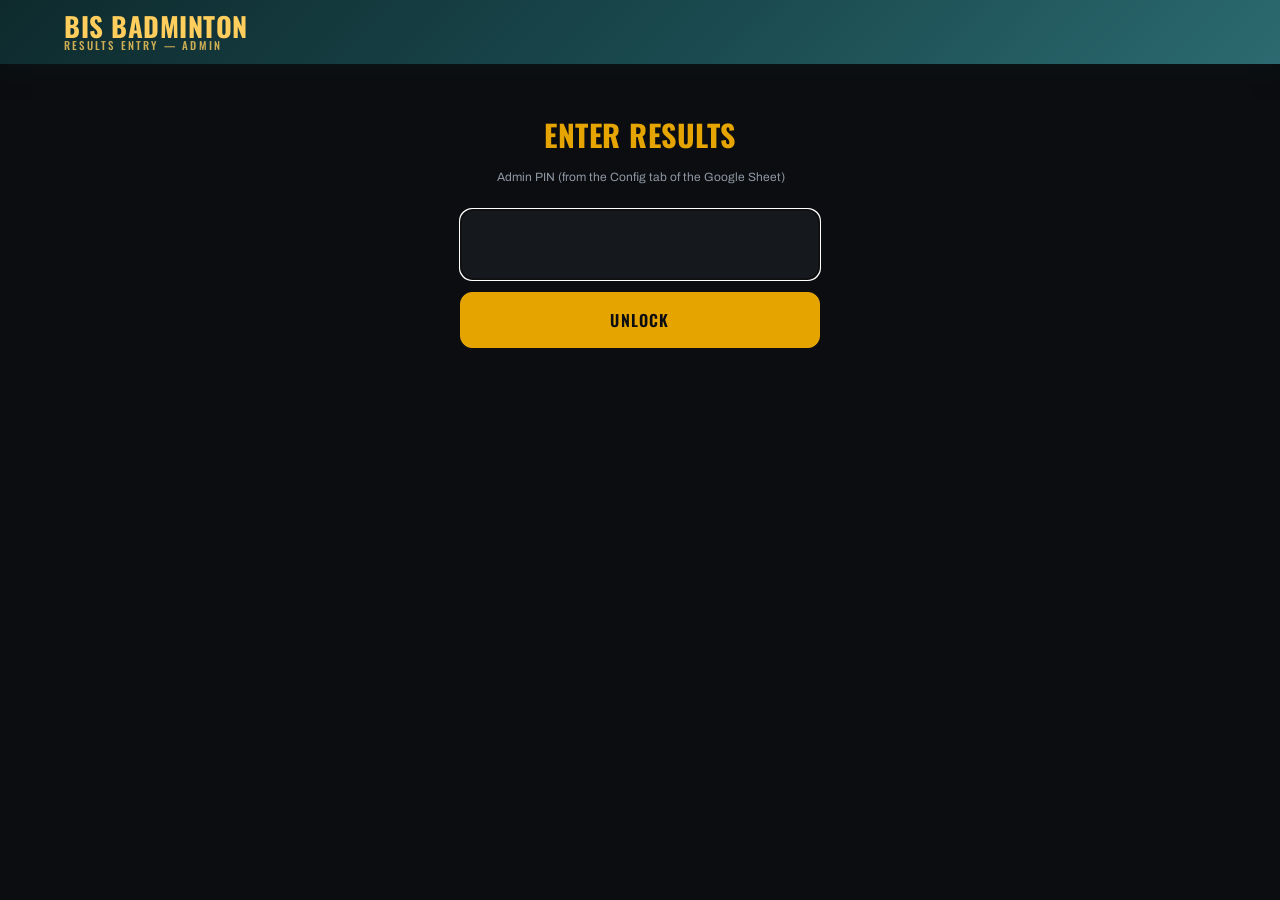
==== commit 2764917b: "Add files via upload" ====
--- a/admin.html
+++ b/admin.html
@@ -196,6 +196,16 @@
     h += '<details class="issues" open><summary>⚠️ ' + errs.length + ' problem' + (errs.length > 1 ? 's' : '') + ' in the Sheet</summary>' +
       errs.map(function (i) { return '<div>• ' + esc((i.category ? i.category + ': ' : '') + i.msg) + '</div>'; }).join('') + '</details>';
   }
+  var pend = [];
+  MODEL.categories.forEach(function (c) {
+    if (c.state !== 'complete') return;
+    c.podium.forEach(function (p) { if (p.noHouse) pend.push(c.name + ': ' + p.player.name + ' (' + APP.ordinal(p.pos) + ', ' + p.pts + ' pts)'); });
+  });
+  if (pend.length) {
+    h += '<details class="issues" open><summary>⏳ Points not counted yet — house missing (' + pend.length + ')</summary>' +
+      pend.map(function (t) { return '<div>• ' + esc(t) + '</div>'; }).join('') +
+      '<div style="color:var(--dim)">Add their house on the Players tab and these points go onto the site straight away.</div></details>';
+  }
   if (noHouse.length) {
     h += '<details class="issues info"><summary>🏠 ' + noHouse.length + ' player' + (noHouse.length > 1 ? 's' : '') + ' still need a house in the Sheet</summary>' +
       noHouse.map(function (i) { return '<div>• ' + esc(i.category + ': ' + i.msg.replace(' has no house yet.', '')) + '</div>'; }).join('') +
@@ -270,11 +280,13 @@
   var loser = BADM.key(m.a.name) === BADM.key(ed.winner) ? m.b : m.a;
   return '<div class="editor">' +
     '<div class="seg"><button class="btn sm' + (ed.outcome === 'played' ? ' on' : '') + '" data-outcome="played">Played</button>' +
-    '<button class="btn sm' + (ed.outcome === 'walkover' ? ' on' : '') + '" data-outcome="walkover">Walkover</button></div>' +
-    (ed.outcome === 'played'
+    '<button class="btn sm' + (ed.outcome === 'walkover' ? ' on' : '') + '" data-outcome="walkover">Walkover</button>' +
+    '<button class="btn sm' + (ed.outcome === 'retired' ? ' on' : '') + '" data-outcome="retired">Retired</button></div>' +
+    (ed.outcome === 'retired' ? '<div class="hint" style="color:var(--white)">' + esc(loser.name) + ' retired hurt during the match. ' + esc(ed.winner) + ' goes through.</div>' : '') +
+    (ed.outcome === 'played' || ed.outcome === 'retired'
       ? '<div class="score-row"><div class="f"><label>' + esc(firstName(ed.winner)) + ' (winner)</label><input id="sw" type="number" inputmode="numeric" pattern="[0-9]*" min="0" max="30" placeholder="—" value="' + esc(ed.w) + '"></div>' +
         '<div class="dash">–</div><div class="f"><label>' + esc(firstName(loser.name)) + '</label><input id="sl" type="number" inputmode="numeric" pattern="[0-9]*" min="0" max="30" placeholder="—" value="' + esc(ed.l) + '"></div></div>' +
-        '<div class="hint">Score is optional — leave blank if you don\'t have it.</div>'
+        '<div class="hint">' + (ed.outcome === 'retired' ? 'Score when they stopped (optional).' : 'Score is optional — leave blank if you don\'t have it.') + '</div>'
       : '<div class="hint">' + esc(loser.name) + ' did not turn up / could not play. ' + esc(ed.winner) + ' goes through.</div>') +
     '<div class="err" id="edit-err"></div>' +
     '<button class="btn gold block" id="save">Save · ' + esc(ed.winner) + ' wins</button>' +
@@ -374,8 +386,8 @@
   var errEl = document.getElementById('edit-err');
   var body = { action: 'setResult', matchId: m.id, outcome: EDIT.outcome, expect: BADM.storedSig(rowOf(m.id)) };
   if (EDIT.outcome !== 'double') body.winner = EDIT.winner;
-  if (EDIT.outcome === 'played') {
-    var chk = BADM.checkScore(m.rk, EDIT.w, EDIT.l);
+  if (EDIT.outcome === 'played' || EDIT.outcome === 'retired') {
+    var chk = BADM.checkScore(m.rk, EDIT.w, EDIT.l, EDIT.outcome === 'retired');
     if (!chk.ok) { errEl.textContent = chk.error; return; }
     if (chk.warn && !confirm(chk.warn + '\n\nSave anyway?')) return;
     if (!chk.empty) { body.wPts = Number(EDIT.w); body.lPts = Number(EDIT.l); }
@@ -389,7 +401,7 @@
 function changeResult(id) {
   var m = MODEL.matchById[id];
   if (m.how === 'double') EDIT = { id: id, winner: '', outcome: 'double', w: '', l: '' };
-  else EDIT = { id: id, winner: m.winner.name, outcome: m.how === 'walkover' ? 'walkover' : 'played', w: m.wPts === null ? '' : String(m.wPts), l: m.lPts === null ? '' : String(m.lPts) };
+  else EDIT = { id: id, winner: m.winner.name, outcome: m.how === 'walkover' ? 'walkover' : m.how === 'retired' ? 'retired' : 'played', w: m.wPts === null ? '' : String(m.wPts), l: m.lPts === null ? '' : String(m.lPts) };
   draw();
   scrollToCard(id);
 }
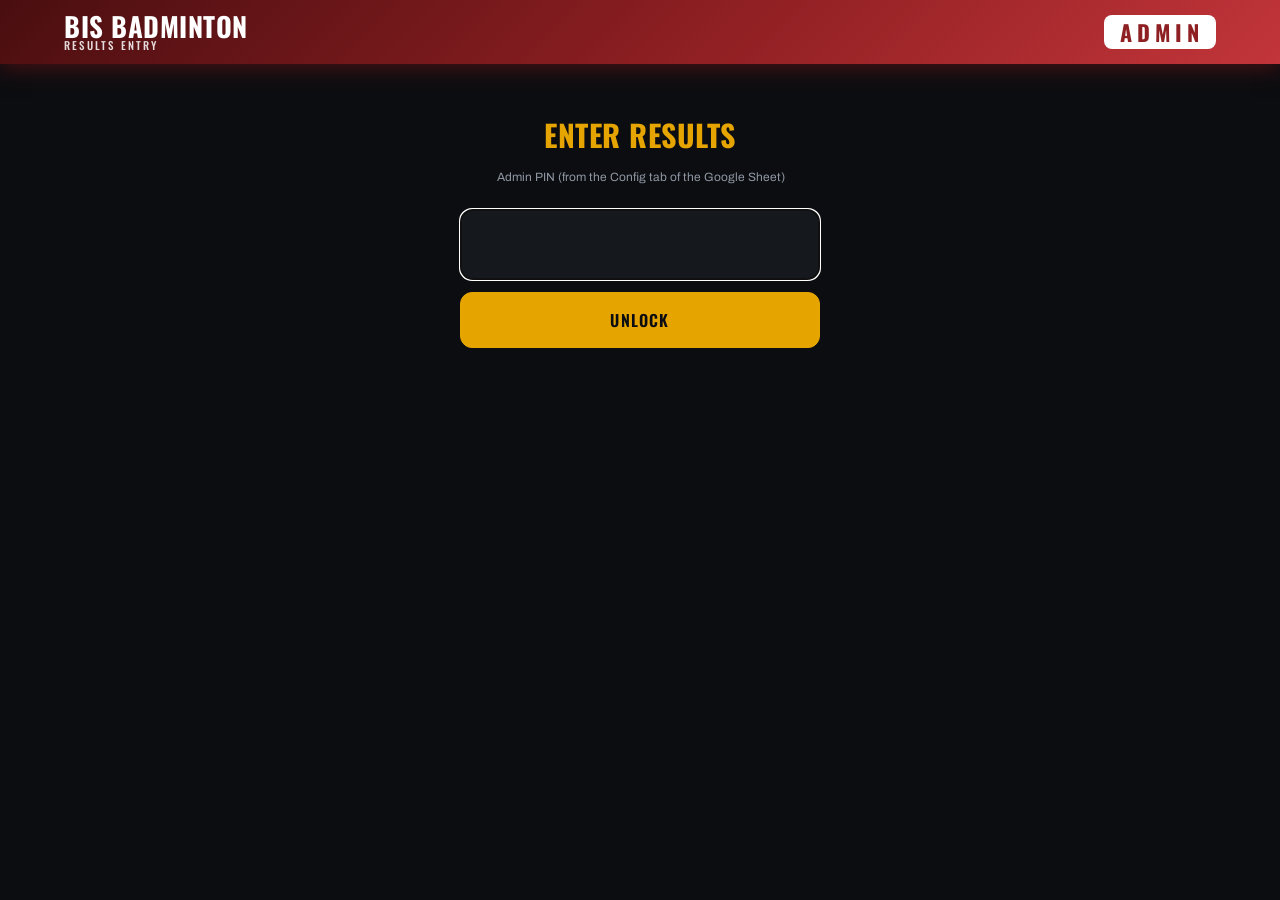
==== commit 23248c6c: "Add files via upload" ====
--- a/admin.html
+++ b/admin.html
@@ -4,12 +4,20 @@
 <meta charset="UTF-8">
 <meta name="viewport" content="width=device-width, initial-scale=1.0, viewport-fit=cover">
 <meta name="robots" content="noindex, nofollow">
-<title>Badminton — Enter Results</title>
+<title>ADMIN - Badminton Results Entry</title>
 <link rel="icon" href="data:image/svg+xml,<svg xmlns='http://www.w3.org/2000/svg' viewBox='0 0 100 100'><text y='.9em' font-size='90'>🏸</text></svg>">
 <link rel="stylesheet" href="styles.css">
 <script src="config.js"></script>
 <style>
   .page-wrap { max-width: 640px; padding-top: 16px; padding-bottom: 120px; }
+  .admin-header { background: linear-gradient(135deg, #4A0E10 0%, #8E1F22 55%, #C2353A 100%); box-shadow: 0 4px 20px rgba(120,20,24,0.55); }
+  .admin-header .header-logo { color: #FFFFFF; }
+  .admin-header .header-logo span { color: rgba(255,255,255,0.85); }
+  .admin-badge {
+    margin-left: auto; font-family: 'Oswald', sans-serif; font-size: 22px; font-weight: 700;
+    letter-spacing: 5px; text-transform: uppercase; color: #8E1F22; background: #FFFFFF;
+    padding: 5px 12px 5px 16px; border-radius: 8px; line-height: 1.1;
+  }
   .adm-bar { display: flex; align-items: center; gap: 8px; margin-bottom: 14px; flex-wrap: wrap; }
   .adm-bar .refresh-bar { margin: 0; flex: 1; min-width: 0; }
   .btn {
@@ -103,8 +111,9 @@
 </style>
 </head>
 <body>
-<header class="site-header"><div class="header-inner">
-  <a class="header-logo" href="index.html">BIS Badminton<span>Results entry — admin</span></a>
+<header class="site-header admin-header"><div class="header-inner">
+  <a class="header-logo" href="index.html">BIS Badminton<span>Results entry</span></a>
+  <span class="admin-badge">Admin</span>
 </div></header>
 
 <div class="page-wrap" id="app"></div>
@@ -186,7 +195,7 @@
 
   var h = '';
   h += '<div class="adm-bar"><div class="refresh-bar"><span class="live-dot ' + (SOURCE === 'live' ? '' : 'err') + '"></span><span>' +
-    (SOURCE === 'live' ? 'Connected · ' + new Date().toLocaleTimeString([], { hour: 'numeric', minute: '2-digit' }) : 'Not connected — showing last copy') +
+    (SOURCE === 'live' ? 'Connected' + (MODEL.latest[0] ? ' · last saved ' + APP.clock(MODEL.latest[0].updatedAt) : '') : 'Not connected - showing last copy') +
     '</span></div><button class="btn sm ghost" id="reload">↻ Refresh</button><a class="btn sm ghost" href="index.html" style="text-decoration:none">Site</a></div>';
 
   // Sheet problems (houses summarised)
@@ -202,7 +211,7 @@
     c.podium.forEach(function (p) { if (p.noHouse) pend.push(c.name + ': ' + p.player.name + ' (' + APP.ordinal(p.pos) + ', ' + p.pts + ' pts)'); });
   });
   if (pend.length) {
-    h += '<details class="issues" open><summary>⏳ Points not counted yet — house missing (' + pend.length + ')</summary>' +
+    h += '<details class="issues" open><summary>⏳ Points not counted yet - house missing (' + pend.length + ')</summary>' +
       pend.map(function (t) { return '<div>• ' + esc(t) + '</div>'; }).join('') +
       '<div style="color:var(--dim)">Add their house on the Players tab and these points go onto the site straight away.</div></details>';
   }
@@ -241,7 +250,7 @@
   var done = c.matches.filter(function (m) { return m.status === 'done'; });
 
   h += '<div class="group-label">Ready to play (' + ready.length + ')</div>';
-  h += ready.length ? ready.map(readyCard).join('') : '<div class="empty">' + (c.state === 'complete' ? 'Category finished 🎉' : 'Nothing ready — waiting on results below.') + '</div>';
+  h += ready.length ? ready.map(readyCard).join('') : '<div class="empty">' + (c.state === 'complete' ? 'Category finished 🎉' : 'Nothing ready - waiting on results below.') + '</div>';
   if (waiting.length) {
     h += '<div class="group-label">Waiting for earlier results (' + waiting.length + ')</div>';
     h += '<div class="match-list">' + waiting.map(function (m) { return APP.matchCard(m); }).join('') + '</div>';
@@ -272,7 +281,11 @@
   });
   if (ed && ed.winner) h += editor(m, ed);
   else if (ed && ed.outcome === 'double') h += doubleEditor(m);
-  else h += '<button class="linkish" data-double="' + esc(m.id) + '">Neither player turned up</button>';
+  else if (ed && ed.outcome === 'joint') h += jointEditor(m);
+  else {
+    h += '<button class="linkish" data-double="' + esc(m.id) + '">Neither player turned up</button>';
+    if (m.rk === '3p') h += '<br><button class="linkish" style="margin-top:2px" data-joint="' + esc(m.id) + '">Not played - both get joint 3rd</button>';
+  }
   return h + '</div>';
 }
 
@@ -284,12 +297,19 @@
     '<button class="btn sm' + (ed.outcome === 'retired' ? ' on' : '') + '" data-outcome="retired">Retired</button></div>' +
     (ed.outcome === 'retired' ? '<div class="hint" style="color:var(--white)">' + esc(loser.name) + ' retired hurt during the match. ' + esc(ed.winner) + ' goes through.</div>' : '') +
     (ed.outcome === 'played' || ed.outcome === 'retired'
-      ? '<div class="score-row"><div class="f"><label>' + esc(firstName(ed.winner)) + ' (winner)</label><input id="sw" type="number" inputmode="numeric" pattern="[0-9]*" min="0" max="30" placeholder="—" value="' + esc(ed.w) + '"></div>' +
-        '<div class="dash">–</div><div class="f"><label>' + esc(firstName(loser.name)) + '</label><input id="sl" type="number" inputmode="numeric" pattern="[0-9]*" min="0" max="30" placeholder="—" value="' + esc(ed.l) + '"></div></div>' +
-        '<div class="hint">' + (ed.outcome === 'retired' ? 'Score when they stopped (optional).' : 'Score is optional — leave blank if you don\'t have it.') + '</div>'
+      ? '<div class="score-row"><div class="f"><label>' + esc(firstName(ed.winner)) + ' (winner)</label><input id="sw" type="number" inputmode="numeric" pattern="[0-9]*" min="0" max="30" placeholder="-" value="' + esc(ed.w) + '"></div>' +
+        '<div class="dash">-</div><div class="f"><label>' + esc(firstName(loser.name)) + '</label><input id="sl" type="number" inputmode="numeric" pattern="[0-9]*" min="0" max="30" placeholder="-" value="' + esc(ed.l) + '"></div></div>' +
+        '<div class="hint">' + (ed.outcome === 'retired' ? 'Score when they stopped (optional).' : 'Score is optional - leave blank if you don\'t have it.') + '</div>'
       : '<div class="hint">' + esc(loser.name) + ' did not turn up / could not play. ' + esc(ed.winner) + ' goes through.</div>') +
     '<div class="err" id="edit-err"></div>' +
     '<button class="btn gold block" id="save">Save · ' + esc(ed.winner) + ' wins</button>' +
+    '<div class="row-btns"><button class="btn ghost" id="cancel">Cancel</button></div></div>';
+}
+
+function jointEditor(m) {
+  return '<div class="editor"><div class="hint">The 3rd place match is not being played. <b style="color:var(--white)">Both</b> players get 3rd place and its points.</div>' +
+    '<div class="err" id="edit-err"></div>' +
+    '<button class="btn gold block" id="save">Save · joint 3rd place</button>' +
     '<div class="row-btns"><button class="btn ghost" id="cancel">Cancel</button></div></div>';
 }
 
@@ -332,6 +352,9 @@
       draw(); scrollToCard(id);
     };
   });
+  app.querySelectorAll('[data-joint]').forEach(function (b) {
+    b.onclick = function () { EDIT = { id: b.getAttribute('data-joint'), winner: '', outcome: 'joint', w: '', l: '' }; draw(); scrollToCard(EDIT.id); };
+  });
   app.querySelectorAll('[data-double]').forEach(function (b) {
     b.onclick = function () { EDIT = { id: b.getAttribute('data-double'), winner: '', outcome: 'double', w: '', l: '' }; draw(); scrollToCard(EDIT.id); };
   });
@@ -368,7 +391,7 @@
 
 // Later matches whose saved results would be wiped by this change.
 function affected(m, newWinnerKey, newDouble) {
-  var cur = m.decided ? (m.how === 'double' || m.how === 'empty' ? 'none' : m.winner.key) : 'undecided';
+  var cur = m.decided ? (m.how === 'double' || m.how === 'empty' || m.how === 'joint' ? 'none' : m.winner.key) : 'undecided';
   var next = newDouble ? 'none' : newWinnerKey;
   if (cur === next) return [];
   return BADM.dependents(MODEL, m.id).filter(function (d) { return d.hasStored; });
@@ -376,6 +399,7 @@
 
 function describe(d) {
   if (d.how === 'double') return d.label + ' (both absent)';
+  if (d.how === 'joint') return d.label + ' (joint 3rd)';
   return d.label + ' (' + (d.winner && d.winner.name ? d.winner.name + ' won' : 'result') + ')';
 }
 
@@ -385,14 +409,15 @@
   var m = MODEL.matchById[EDIT.id];
   var errEl = document.getElementById('edit-err');
   var body = { action: 'setResult', matchId: m.id, outcome: EDIT.outcome, expect: BADM.storedSig(rowOf(m.id)) };
-  if (EDIT.outcome !== 'double') body.winner = EDIT.winner;
+  var noWinner = EDIT.outcome === 'double' || EDIT.outcome === 'joint';
+  if (!noWinner) body.winner = EDIT.winner;
   if (EDIT.outcome === 'played' || EDIT.outcome === 'retired') {
     var chk = BADM.checkScore(m.rk, EDIT.w, EDIT.l, EDIT.outcome === 'retired');
     if (!chk.ok) { errEl.textContent = chk.error; return; }
     if (chk.warn && !confirm(chk.warn + '\n\nSave anyway?')) return;
     if (!chk.empty) { body.wPts = Number(EDIT.w); body.lPts = Number(EDIT.l); }
   }
-  var deps = affected(m, EDIT.outcome === 'double' ? null : BADM.key(EDIT.winner), EDIT.outcome === 'double');
+  var deps = affected(m, noWinner ? null : BADM.key(EDIT.winner), noWinner);
   if (deps.length && !confirm('This changes who goes through, so these later results will be cleared and need re-entering:\n\n• ' +
       deps.map(describe).join('\n• ') + '\n\nContinue?')) return;
   send(body);
@@ -400,7 +425,7 @@
 
 function changeResult(id) {
   var m = MODEL.matchById[id];
-  if (m.how === 'double') EDIT = { id: id, winner: '', outcome: 'double', w: '', l: '' };
+  if (m.how === 'double' || m.how === 'joint') EDIT = { id: id, winner: '', outcome: m.how, w: '', l: '' };
   else EDIT = { id: id, winner: m.winner.name, outcome: m.how === 'walkover' ? 'walkover' : m.how === 'retired' ? 'retired' : 'played', w: m.wPts === null ? '' : String(m.wPts), l: m.lPts === null ? '' : String(m.lPts) };
   draw();
   scrollToCard(id);
@@ -409,7 +434,7 @@
 function undo(id) {
   var m = MODEL.matchById[id];
   var deps = BADM.dependents(MODEL, id).filter(function (d) { return d.hasStored; });
-  var msg = 'Undo ' + m.category + ' ' + m.label + ' (' + (m.how === 'double' ? 'both absent' : m.winner.name + ' won') + ')?';
+  var msg = 'Undo ' + m.category + ' ' + m.label + ' (' + (m.how === 'double' ? 'both absent' : m.how === 'joint' ? 'joint 3rd' : m.winner.name + ' won') + ')?';
   if (deps.length) msg += '\n\nThese later results depend on it and will also be cleared:\n• ' + deps.map(describe).join('\n• ');
   if (!confirm(msg)) return;
   send({ action: 'clearResult', matchId: id, expect: BADM.storedSig(rowOf(id)) });
@@ -428,7 +453,7 @@
       var id = body.matchId;
       EDIT = null; draw();
       var extra = r.cleared && r.cleared.length ? ' · cleared ' + r.cleared.map(function (c) { return c.label; }).join(', ') : '';
-      toast('✓ Saved — ' + (r.message || '') + extra, body.action === 'setResult' ? id : null);
+      toast('✓ Saved - ' + (r.message || '') + extra, body.action === 'setResult' ? id : null);
     } else if (r.code === 'STALE') {
       EDIT = null; draw();
       toast(r.error, null, true);
@@ -441,7 +466,7 @@
     setBusy(false);
     if (save) { save.disabled = false; save.textContent = 'Try again'; }
     var e = document.getElementById('edit-err');
-    var msg = 'Not saved — no connection. Check your signal and tap again.';
+    var msg = 'Not saved - no connection. Check your signal and tap again.';
     if (e) e.textContent = msg; else toast(msg, null, true);
   });
 }
--- a/styles.css
+++ b/styles.css
@@ -129,7 +129,8 @@
 .house-tag {
   font-family: 'Oswald', sans-serif; font-size: 10px; font-weight: 600;
   letter-spacing: 1.2px; text-transform: uppercase;
-  padding: 2px 7px; border-radius: 6px; white-space: nowrap; flex-shrink: 0;
+  display: inline-block; width: 64px; text-align: center; box-sizing: border-box;
+  padding: 2px 0; border-radius: 6px; white-space: nowrap; flex-shrink: 0;
 }
 .ht-Alpha { background: rgba(240,89,91,0.16);  color: var(--alpha); border: 1px solid rgba(240,89,91,0.4); }
 .ht-Beta  { background: rgba(34,184,114,0.16); color: var(--beta);  border: 1px solid rgba(34,184,114,0.4); }
@@ -174,16 +175,12 @@
   border: 1px solid var(--border-court);
   border-radius: 16px; padding: 30px 28px; margin-bottom: 26px;
 }
-.hero::before {
-  content: ''; position: absolute; top: 14px; bottom: 14px; right: 18px; width: 46%;
-  border: 1px solid var(--line-court); border-radius: 2px;
-  background:
-    linear-gradient(var(--line-court), var(--line-court)) 50% 0 / 1px 100% no-repeat,
-    linear-gradient(90deg, var(--line-court), var(--line-court)) 0 22% / 100% 1px no-repeat,
-    linear-gradient(90deg, var(--line-court), var(--line-court)) 0 78% / 100% 1px no-repeat;
-  pointer-events: none;
-}
-.hero > * { position: relative; }
+.hero-art {
+  position: absolute; right: 22px; top: 50%; transform: translateY(-50%);
+  width: 200px; height: auto; pointer-events: none;
+  filter: drop-shadow(0 6px 18px rgba(0,0,0,0.35));
+}
+.hero-text { position: relative; padding-right: 200px; }
 .hero-label {
   font-family: 'Oswald', sans-serif; font-size: 11px; font-weight: 600;
   letter-spacing: 3px; text-transform: uppercase; color: var(--gold); margin-bottom: 10px;
@@ -218,7 +215,7 @@
   width: 54px; height: 54px; flex-shrink: 0; border-radius: 12px; background: rgba(0,0,0,0.3);
   display: flex; align-items: center; justify-content: center; font-size: 30px; line-height: 1;
 }
-.sc-medal.blank { font-size: 0; }
+.sc-medal .h-Alpha, .sc-medal .h-Beta, .sc-medal .h-Gamma { font-size: 30px; text-shadow: 0 0 14px currentColor; }
 .sc-text { flex: 1; min-width: 0; }
 .sc-name {
   font-family: 'Oswald', sans-serif; font-size: 22px; font-weight: 600;
@@ -278,7 +275,9 @@
 .prow .sc { font-family: 'Oswald', sans-serif; font-size: 20px; font-weight: 700; color: var(--dim); flex-shrink: 0; min-width: 24px; text-align: right; }
 .prow.win { background: rgba(255,206,92,0.12); border: 1px solid rgba(255,206,92,0.45); }
 .prow.win .sc { color: var(--gold); }
-.prow.lose { opacity: 0.55; border: 1px solid transparent; }
+.prow.lose { border: 1px solid transparent; }
+.prow.lose .nm, .prow.lose .sc { opacity: 0.55; }
+.wo-tag.ret-tag { color: #FF8A8C; border-color: rgba(240,89,91,0.55); }
 .prow.idle { background: rgba(255,255,255,0.03); border: 1px solid rgba(255,255,255,0.05); }
 .prow .tick { color: var(--gold); font-weight: 800; flex-shrink: 0; }
 .prow .pend { font-style: italic; color: var(--dim); font-weight: 500; font-size: 14px; }
@@ -302,7 +301,7 @@
 .pod-line { display: flex; align-items: center; gap: 8px; font-size: 14px; font-weight: 700; padding: 3px 0; }
 .pod-line .md { width: 22px; flex-shrink: 0; text-align: center; }
 .pod-line .nm { flex: 1; min-width: 0; }
-.pod-line .pt { font-family: 'Oswald', sans-serif; color: var(--gold); font-size: 13px; flex-shrink: 0; }
+.pod-line .pt { font-family: 'Oswald', sans-serif; font-weight: 600; color: var(--gold); font-size: 16px; flex-shrink: 0; min-width: 30px; text-align: right; }
 .res-sub { font-size: 13px; color: var(--dim); }
 
 /* ── FILTER CHIPS ── */
@@ -399,8 +398,10 @@
   .nav-inner { padding: 0; gap: 0; }
   .nav-link { flex: 1; text-align: center; padding: 11px 2px; font-size: 13px; letter-spacing: 1px; }
   .hero { padding: 24px 18px; }
-  .hero::before { width: 40%; opacity: 0.7; }
-  .hero-title { font-size: 36px; }
+  .hero-art { width: 112px; right: 8px; }
+  .hero-text { padding-right: 112px; }
+  .hero-label { letter-spacing: 2px; }
+  .hero-title { font-size: 34px; }
   .section-head { font-size: 12px; letter-spacing: 1.6px; padding: 12px 13px; margin: 34px 0 14px; }
   .sc-pts { font-size: 40px; }
   .sched-row { padding: 11px 12px; gap: 10px; }
@@ -410,3 +411,26 @@
   .roster-head { font-size: 11px; letter-spacing: 1.2px; padding: 9px 3px; }
   .roster-p { font-size: 12.5px; padding: 4px 7px; }
 }
+
+/* ── SCHEDULE PAGE ── */
+.sess { background: var(--surface); border: 1px solid var(--border-court); border-radius: 14px; margin-bottom: 14px; overflow: hidden; }
+.sess.now { border-color: rgba(240,89,91,0.5); }
+.sess.done { border-color: rgba(229,164,0,0.4); }
+.sess-head { display: flex; align-items: baseline; gap: 10px; padding: 12px 14px; background: linear-gradient(135deg, #132E31, #183B3F); }
+.sess-time { font-family: 'Oswald', sans-serif; font-size: 22px; font-weight: 600; }
+.sess-until { font-family: 'Oswald', sans-serif; font-size: 12px; letter-spacing: 1.2px; text-transform: uppercase; color: var(--dim); }
+.sess-head .status-badge { margin-left: auto; align-self: center; }
+.sess-row { display: block; text-decoration: none; padding: 12px 14px; border-top: 1px solid var(--line-court); }
+.sess-row:hover { background: rgba(255,255,255,0.02); }
+.sess-row-top { display: flex; align-items: center; gap: 8px; margin-bottom: 8px; }
+.sess-cat { font-size: 16px; font-weight: 800; flex: 1; }
+.bar { height: 7px; border-radius: 4px; background: rgba(255,255,255,0.08); overflow: hidden; }
+.bar i { display: block; height: 100%; border-radius: 4px; background: linear-gradient(90deg, var(--gold-dark), var(--gold)); }
+.sess-meta { display: flex; justify-content: space-between; gap: 10px; margin-top: 6px; font-size: 12.5px; color: var(--dim); }
+.sess-meta b { color: var(--white); font-weight: 600; }
+.sess-next { color: #FF8A8C; }
+@media (max-width: 380px) {
+  .hero-art { width: 96px; right: 6px; }
+  .hero-text { padding-right: 96px; }
+  .hero-title { font-size: 30px; }
+}
